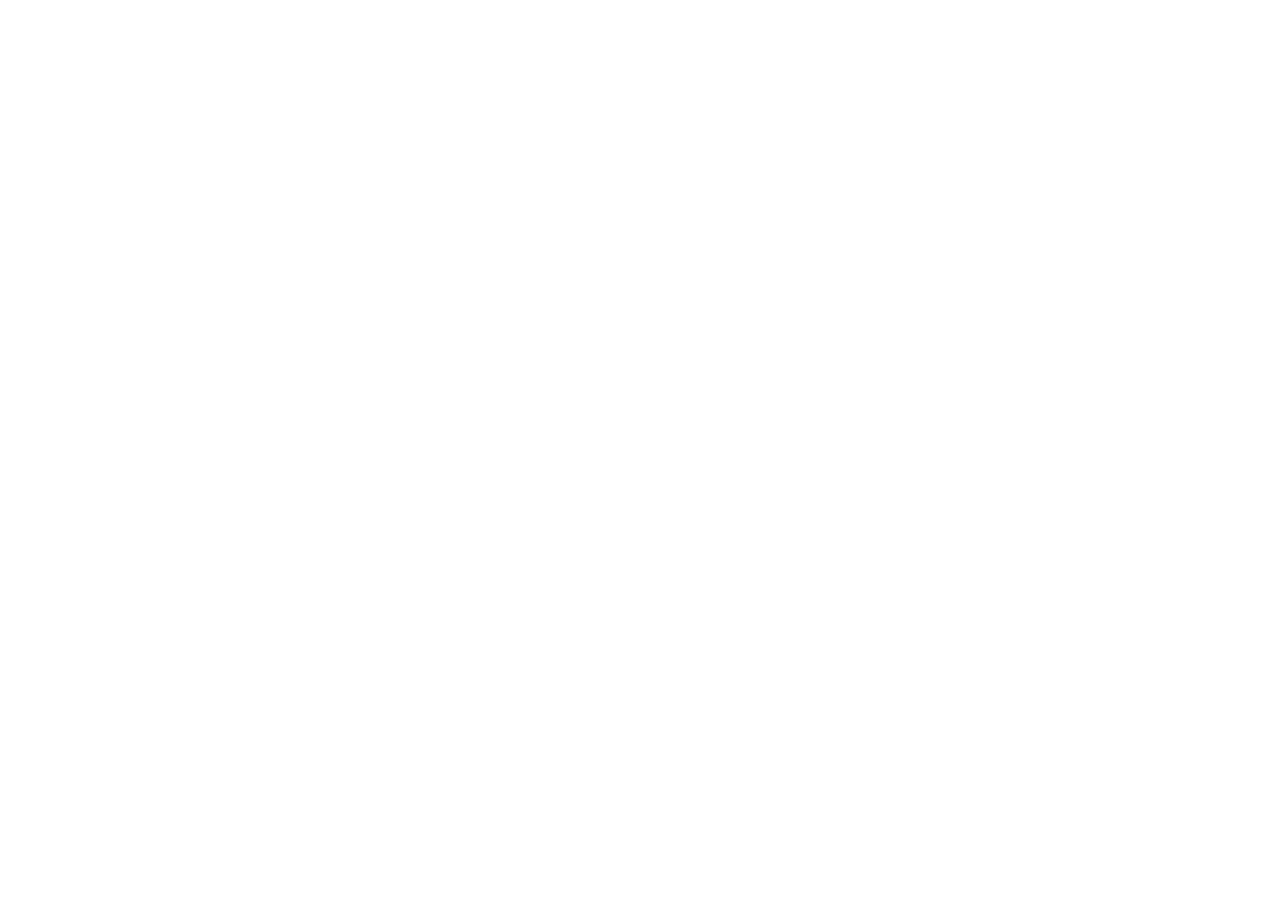
==== about.html @ 8a7dd6ee "added titles to the documents" ====
<!DOCTYPE html>
<html lang="en">
<head>
    <meta charset="UTF-8">
    <meta name="viewport" content="width=device-width, initial-scale=1.0">
    <title>About Me</title>
</head>
<body>
    
</body>
</html>
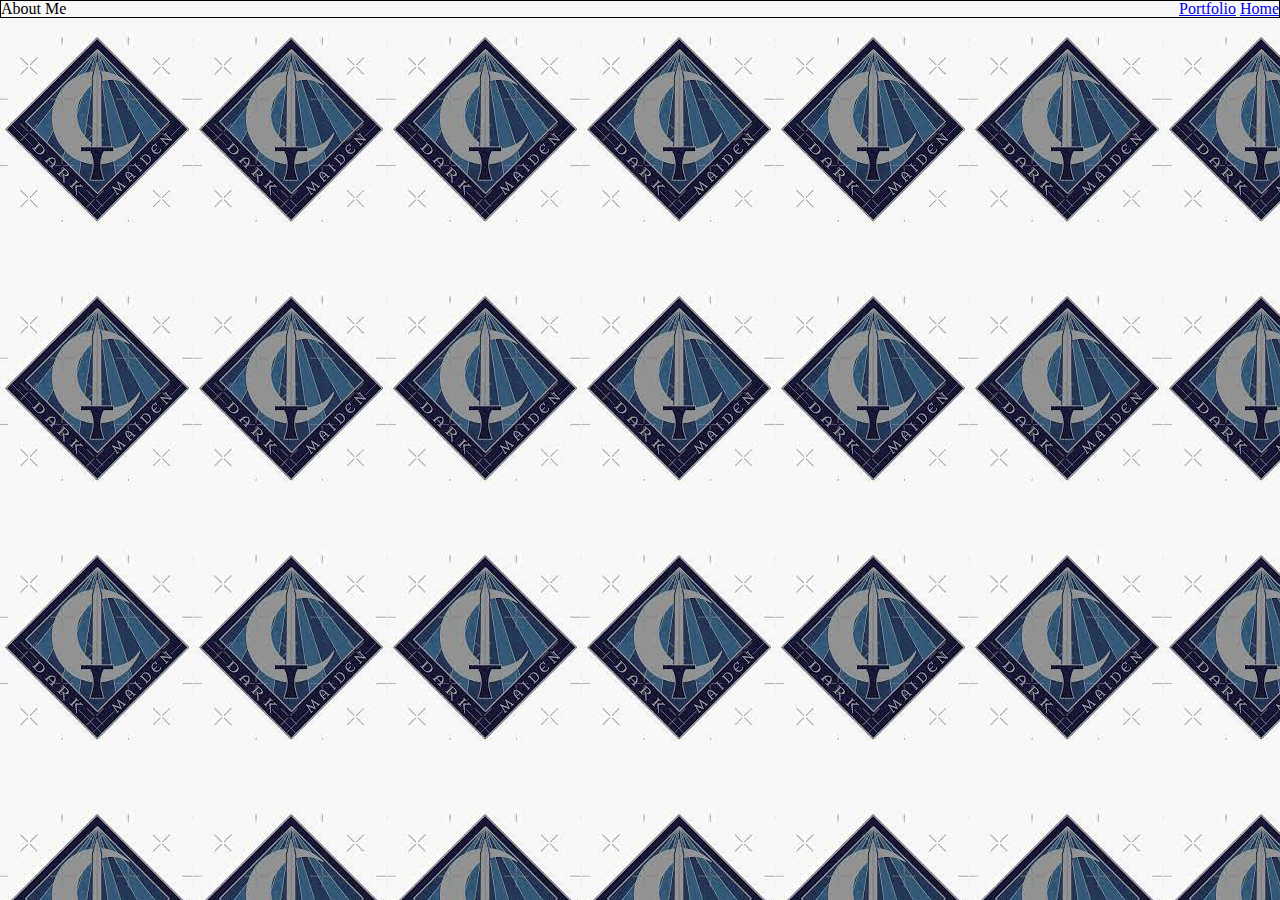
==== commit 6ff2ddd4: "fixed pages links" ====
--- a/about.html
+++ b/about.html
@@ -1,11 +1,39 @@
 <!DOCTYPE html>
 <html lang="en">
-<head>
+ <head>
     <meta charset="UTF-8">
     <meta name="viewport" content="width=device-width, initial-scale=1.0">
     <title>About Me</title>
+    <link rel="stylesheet" href="reset.css">
+    <link rel="stylesheet" href="style.css">
 </head>
-<body>
-    
+
+<header>
+
+    <h1>About Me</h1>
+
+    <nav>
+        <a href="portfolio.html">Portfolio</a>
+        <a href="index.html">Home</a>
+    </nav>
+
+
+
+
+
+</header>
+
+
+
+
+
+
+
+
+
+
+
+ <body>
+
 </body>
 </html>--- a/style.css
+++ b/style.css
@@ -0,0 +1,14 @@
+body {
+  margin: 0;
+  background-image: url([data-uri]);
+  background-repeat: repeat;
+}
+
+header {
+  display: flex;
+  justify-content: space-between;
+
+  border: 1px solid black;
+  
+}
+
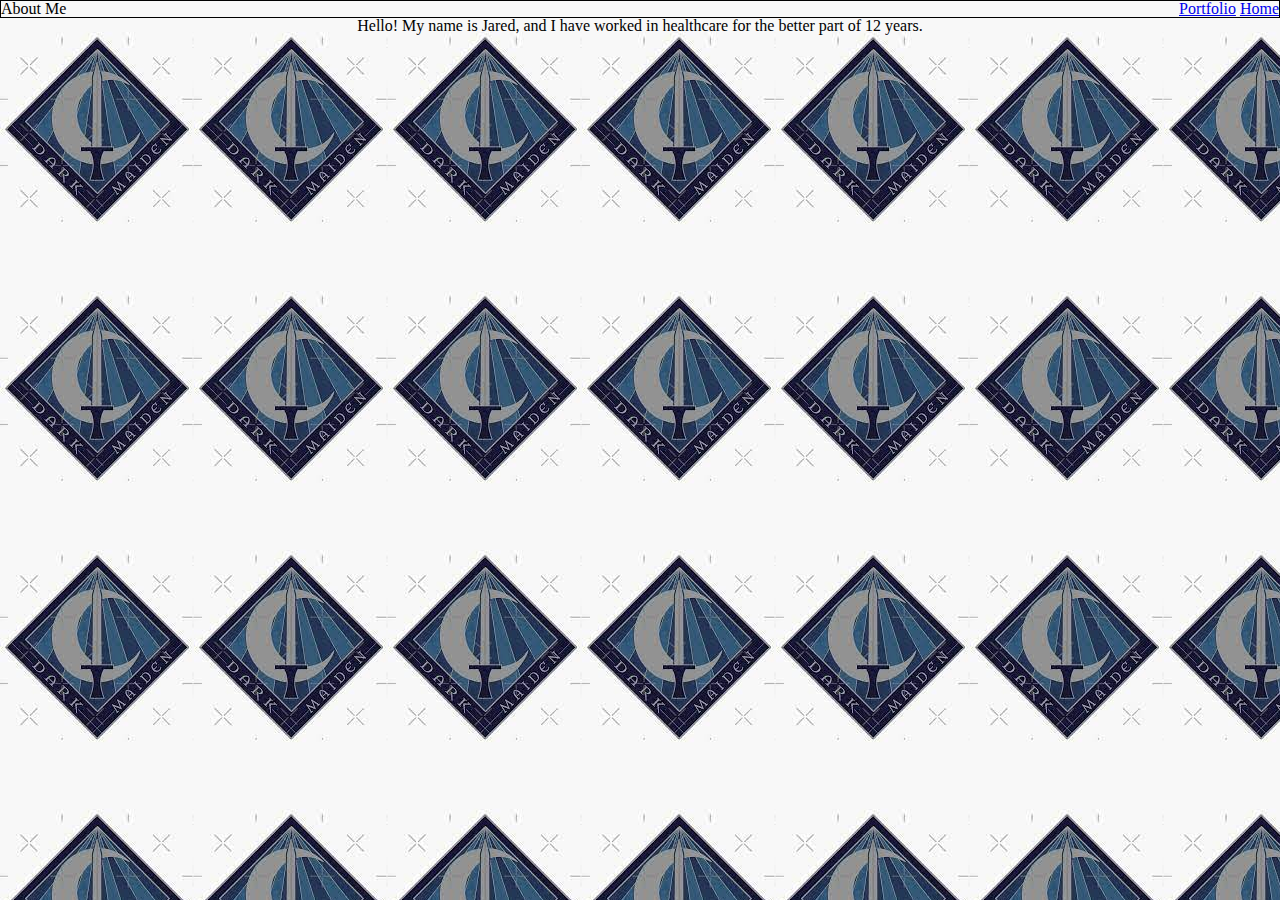
==== commit 70863309: "added a lorem ipsum to portfolio" ====
--- a/about.html
+++ b/about.html
@@ -34,6 +34,19 @@
 
 
  <body>
+    <div class="aboutme">
 
+    <p>
+        Hello! My name is Jared, and I have worked in healthcare
+        for the better part of 12 years.
+        <br><br><br>
+        
+
+        
+
+
+
+    </p>
+    <div>
 </body>
 </html>--- a/style.css
+++ b/style.css
@@ -9,6 +9,13 @@
   justify-content: space-between;
 
   border: 1px solid black;
+
+}
+
+p {
+  display: flex;
+  justify-content: center;
   
 }
 
+
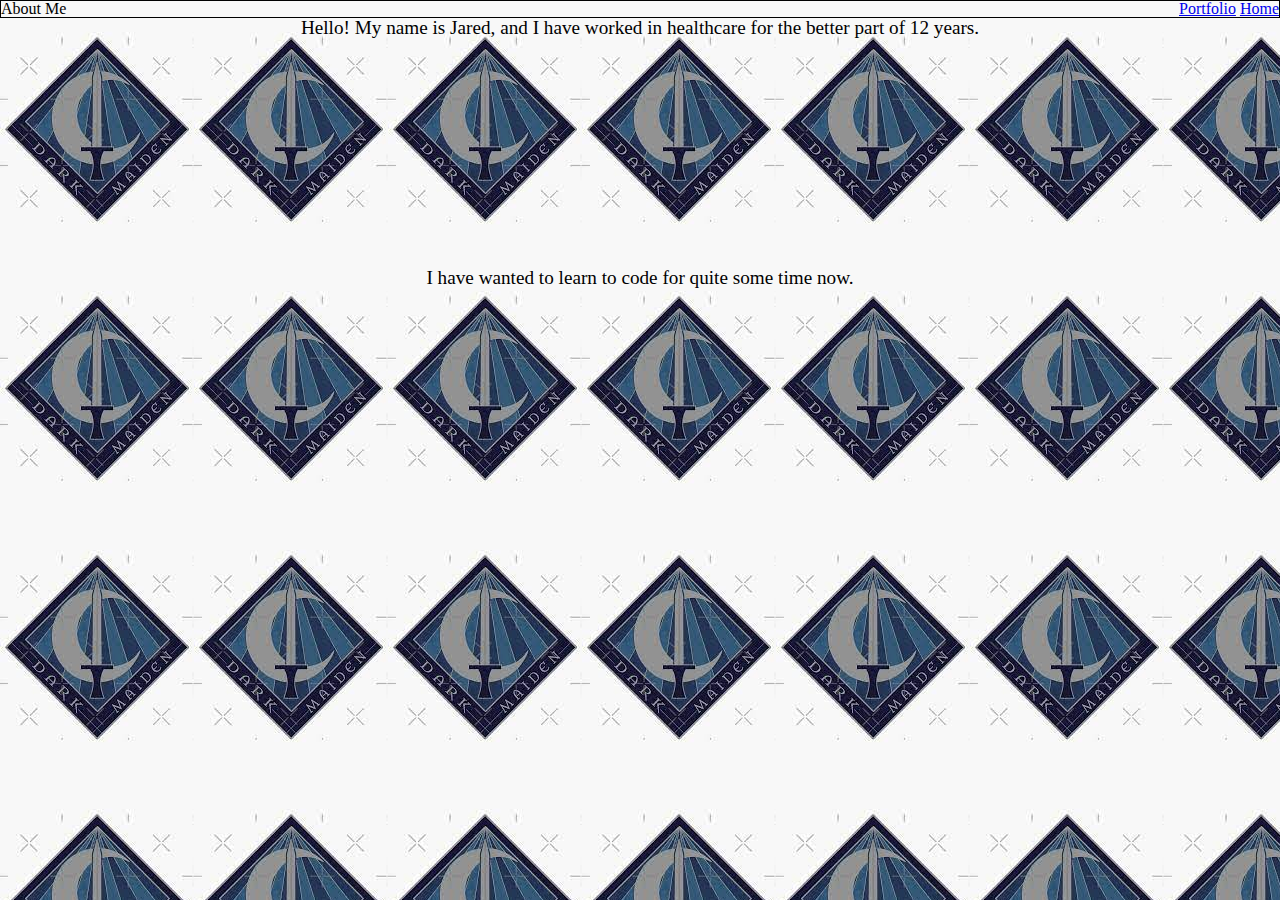
==== commit e251e390: "added a button" ====
--- a/about.html
+++ b/about.html
@@ -13,7 +13,7 @@
     <h1>About Me</h1>
 
     <nav>
-        <a href="portfolio.html">Portfolio</a>
+        <a href="portfolio.html">Portfolio</a> <!-- Links to other pages-->
         <a href="index.html">Home</a>
     </nav>
 
@@ -31,7 +31,7 @@
 
 
 
-
+<!-- Start of content -->
 
  <body>
     <div class="aboutme">
@@ -39,7 +39,8 @@
     <p>
         Hello! My name is Jared, and I have worked in healthcare
         for the better part of 12 years.
-        <br><br><br>
+        <br><br><br><br>
+
         
 
         
@@ -48,5 +49,18 @@
 
     </p>
     <div>
+
+  <p>
+    <br><br><br><br><br><br><br><br><br>
+
+    I have wanted to learn to code for quite some time now.
+
+
+
+  </p>
+
+
 </body>
+<!-- End of content -->
+
 </html>--- a/style.css
+++ b/style.css
@@ -1,7 +1,8 @@
 body {
-  margin: 0;
   background-image: url([data-uri]);
-  background-repeat: repeat;
+  
+
+
 }
 
 header {
@@ -15,7 +16,11 @@
 p {
   display: flex;
   justify-content: center;
+  font-size: larger;
   
 }
 
 
+
+
+
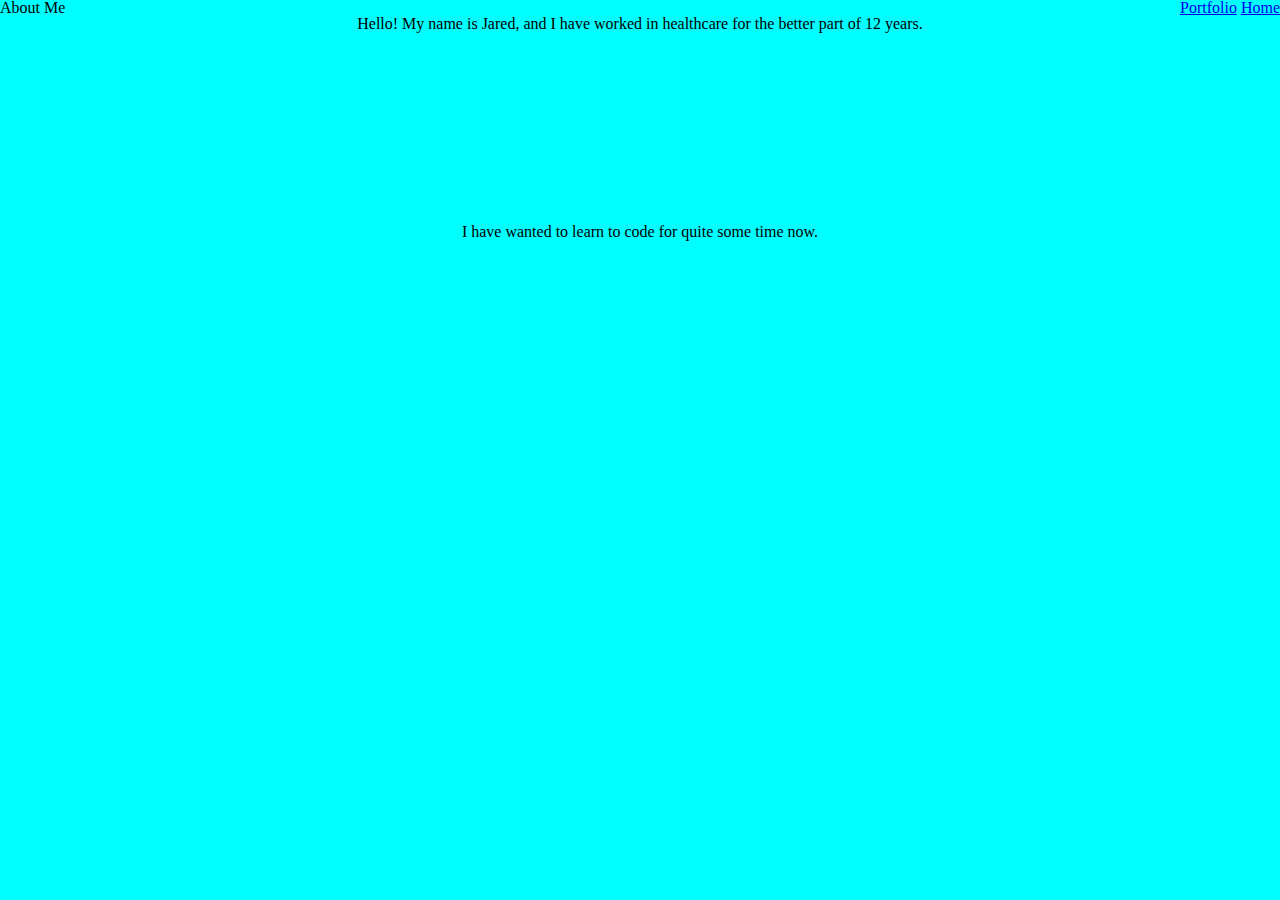
==== commit 44d37a7e: "added classes to css" ====
--- a/about.html
+++ b/about.html
@@ -34,9 +34,9 @@
 <!-- Start of content -->
 
  <body>
-    <div class="aboutme">
 
-    <p>
+
+    <p class="name">
         Hello! My name is Jared, and I have worked in healthcare
         for the better part of 12 years.
         <br><br><br><br>
@@ -48,9 +48,9 @@
 
 
     </p>
-    <div>
+  
 
-  <p>
+  <p class="learn">
     <br><br><br><br><br><br><br><br><br>
 
     I have wanted to learn to code for quite some time now.
--- a/style.css
+++ b/style.css
@@ -1,26 +1,48 @@
-body {
-  background-image: url([data-uri]);
-  
-
-
+*{
+  background-color: aqua;
 }
 
 header {
   display: flex;
   justify-content: space-between;
 
-  border: 1px solid black;
+}
+
+.hello{
+  display: flex;
+  justify-content: center;
+}
+
+.links{
+  display: flex;
+  justify-content: center;
+}
+
+.class{
+  display: flex;
+  justify-content: center;
+}
+
+
+.name{
+  display: flex;
+  justify-content: center;
+}
+
+.learn{
+display: flex;
+justify-content: center;
 
 }
 
-p {
-  display: flex;
-  justify-content: center;
-  font-size: larger;
-  
+button{
+  background-color: antiquewhite;
+  display: inline-block;
 }
 
 
+.lorem{
+  display: flex;
+  justify-content: center;
+}
 
-
-
